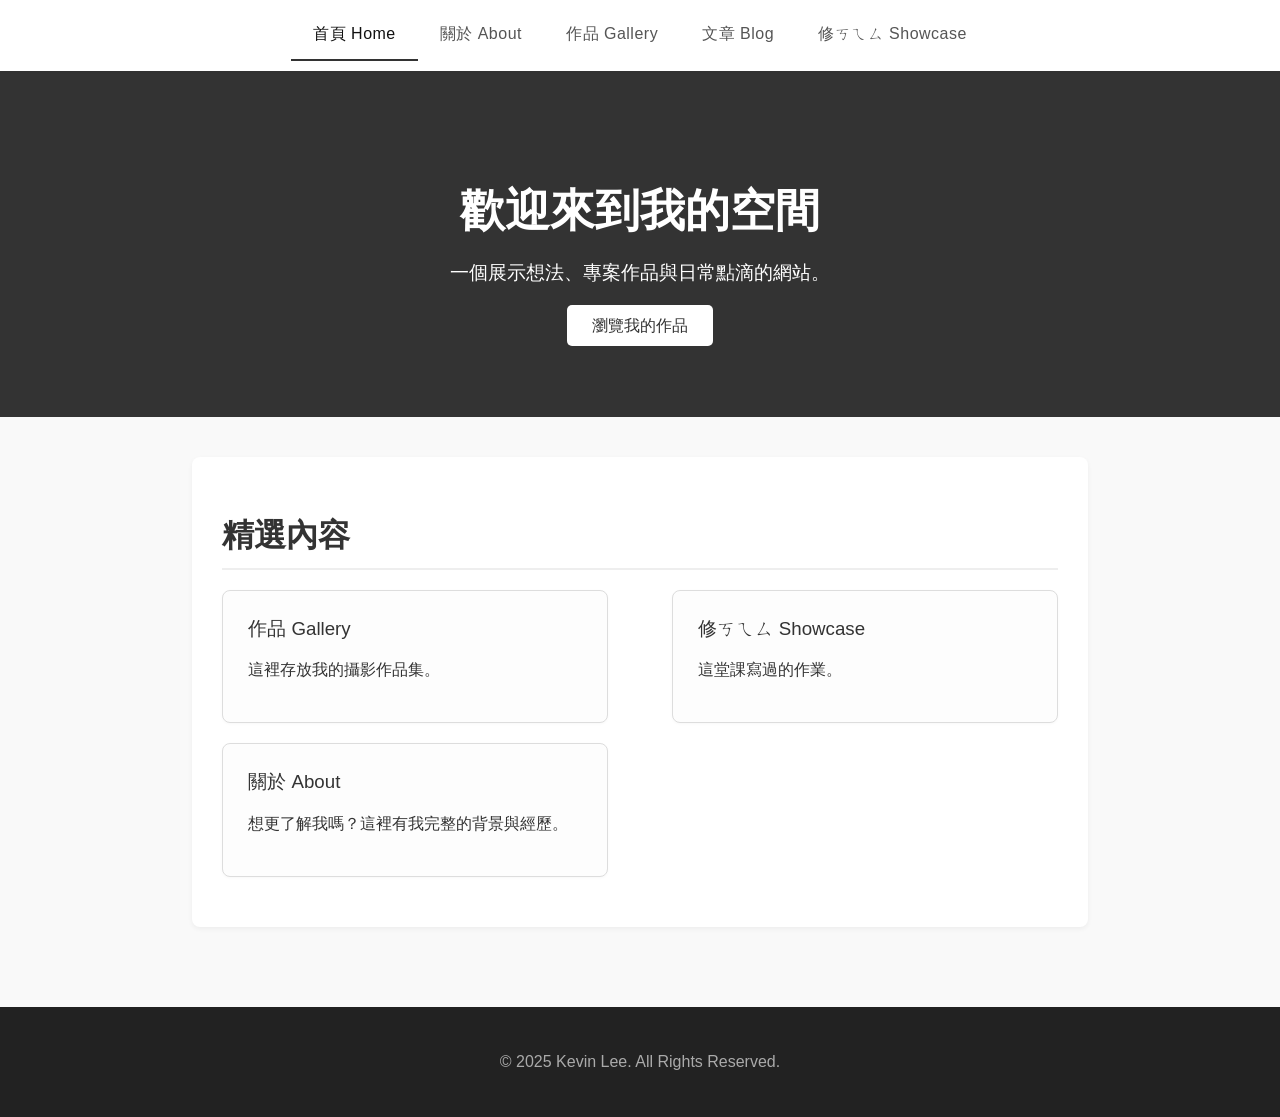
==== index.html @ 18c72140 "first commit" ====
<!DOCTYPE html>
<html lang="zh-Hant">
<head>
    <meta charset="UTF-8">
    <meta name="viewport" content="width=device-width, initial-scale=1.0">
    <title>首頁</title>
    <link rel="stylesheet" href="style.css">
</head>
<body>
    <nav class="navbar">
        <ul class="navbar-nav">
            <li><a class="active" href="index.html">首頁 Home</a></li>
            <li><a href="about.html">關於 About</a></li>
            <li><a href="gallery.html">作品 Gallery</a></li>
            <li><a href="blog.html">文章 Blog</a></li>
            <li><a href="showcase.html">修ㄎㄟㄙ Showcase</a></li>
        </ul>
    </nav>

    <header class="hero">
        <div class="hero-content">
            <h1>歡迎來到我的空間</h1>
            <p>一個展示想法、專案作品與日常點滴的網站。</p>
            <a href="gallery.html" class="cta-button">瀏覽我的作品</a>
        </div>
    </header>

    <main class="main-content">
        <section id="featured-links">
            <h2>精選內容</h2>
            <div class="card-container">
                <div class="card">
                    <h3><a href="gallery.html">作品 Gallery</a></h3>
                    <p>這裡存放我的攝影作品集。</p>
                </div>
                <div class="card">
                    <h3><a href="showcase.html">修ㄎㄟㄙ Showcase</a></h3>
                    <p>這堂課寫過的作業。</p>
                </div>
                <div class="card">
                    <h3><a href="about.html">關於 About</a></h3>
                    <p>想更了解我嗎？這裡有我完整的背景與經歷。</p>
                </div>
            </div>
        </section>
    </main>

    <footer class="site-footer">
        <p>&copy; 2025 Kevin Lee. All Rights Reserved.</p>
    </footer>
</body>
</html>
---- style.css ----
body {
    font-family: 'Noto Sans TC', sans-serif;
    margin: 0;
    background-color: #f9f9f9; 
    color: #333; 
}

.navbar {
    background-color: #ffffff; 
    width: 100%;
    box-shadow: 0 1px 3px rgba(0, 0, 0, 0.05);
    padding: 10px 0; 
    position: sticky; 
    top: 0;
    z-index: 100; 
}

.navbar-nav {
    list-style-type: none; 
    margin: 0;
    padding: 0;
    display: flex;
    justify-content: center; 
}

.navbar-nav li a {
    display: block;
    color: #555; 
    text-align: center;
    padding: 14px 22px; 
    text-decoration: none; 
    font-size: 16px;
    font-weight: 400; 
    letter-spacing: 0.5px; 
    border-bottom: 2px solid transparent;
    transition: color 0.3s ease, border-bottom 0.3s ease;
}

.navbar-nav li a:hover {
    color: #000; 
}

.navbar-nav li a.active {
    color: #111; 
    font-weight: 500; 
    border-bottom: 2px solid #333;
}

@media screen and (max-width: 600px) {
    .navbar-nav {
        flex-direction: column; 
    }
    .navbar-nav li a {
        padding: 12px 0; 
    }
}

.content {
    padding: 20px;
    text-align: center;
    margin-top: 20px;
}

.hero {
    background-color: #333; 
    /* background: url("photos/_IMG5655.JPG"); */
    background-size: cover;
    background-repeat: no-repeat;
    background-position: center;
    color: #ffffff; 
    padding: 80px 20px;
    text-align: center;
}

.hero h1 {
    font-size: 2.8em;
    font-weight: 700;
    margin-bottom: 10px;
}

.hero p {
    font-size: 1.2em;
    font-weight: 400;
    margin-bottom: 30px;
}

.cta-button {
    background-color: #ffffff;
    color: #333;
    padding: 12px 25px;
    text-decoration: none;
    border-radius: 5px;
    font-weight: 500;
    transition: background-color 0.3s ease, color 0.3s ease;
}

.cta-button:hover {
    background-color: #f0f0f0;
}

.main-content {
    max-width: 1000px; 
    margin: 40px auto; 
    padding: 0 20px; 
    display: flex;
    justify-content: center;
    flex-direction: column;
    align-items: center;
}

.main-content section {
    margin-bottom: 40px; 
    background-color: #ffffff;
    padding: 30px;
    border-radius: 8px;
    box-shadow: 0 2px 5px rgba(0,0,0,0.05);
}

.main-content h2 {
    font-size: 2em;
    font-weight: 700;
    border-bottom: 2px solid #eee;
    padding-bottom: 10px;
    margin-bottom: 20px;
}

.card-container {
    display: flex;
    justify-content: space-between; 
    flex-wrap: wrap; 
}

.card {
    background-color: #fdfdfd;
    border: 1px solid #ddd;
    border-radius: 8px;
    padding: 25px;
    width: 40%; 
    box-shadow: 0 1px 3px rgba(0,0,0,0.03);
    margin-bottom: 20px; 
}

.card h3 {
    margin-top: 0;
}

.card h3 a {
    color: #333;
    text-decoration: none;
    font-weight: 500;
}

.card h3 a:hover {
    text-decoration: underline;
}

.site-footer {
    text-align: center;
    padding: 30px 20px;
    background-color: #222;
    color: #aaa;
    margin-top: 40px;
}

@media screen and (max-width: 768px) {
    .card-container {
        flex-direction: column; 
    }
    .card {
        width: 100%; 
        box-sizing: border-box; 
        margin-bottom: 20px;
    }

    .hero h1 {
        font-size: 2.2em;
    }
}

#about-me {
    text-align: left; 
}

.about-grid {
    display: flex;
    gap: 40px; 
    align-items: flex-start; 
}

.about-image {
    flex-shrink: 0; 
    width: 250px; 
    height: 250px; 
    border-radius: 50%; 
    overflow: hidden; 
    border: 5px solid #eee; 
    box-shadow: 0 5px 15px rgba(0,0,0,0.1); 
}

.about-image img {
    width: 100%;
    height: 100%;
    object-fit: cover; 
    display: block; 
}

.about-text {
    flex-grow: 1; 
}

.about-text h3 {
    font-size: 1.8em;
    margin-top: 0;
    margin-bottom: 15px;
    color: #000;
}

.about-text h4 {
    font-size: 1.3em;
    margin-top: 25px;
    margin-bottom: 10px;
    color: #444;
    border-bottom: 1px dashed #eee;
    padding-bottom: 5px;
}

.about-text p {
    line-height: 1.8;
    margin-bottom: 15px;
}

.about-text a {
    color: #007bff; 
    text-decoration: none;
}

.about-text a:hover {
    text-decoration: underline;
}

@media screen and (max-width: 768px) {
    .about-grid {
        flex-direction: column; 
        align-items: center; 
        gap: 30px;
    }

    .about-image {
        width: 200px; 
        height: 200px;
    }

    .about-text {
        text-align: center; 
    }

    .about-text h2,
    .about-text h3,
    .about-text h4 {
        text-align: center; 
    }
}

@media screen and (max-width: 480px) {
    .about-image {
        width: 160px;
        height: 160px;
    }
    .about-text h3 {
        font-size: 1.5em;
    }
    .about-text h4 {
        font-size: 1.1em;
    }
}

.about-left-column {
    display: flex;
    flex-direction: column; 
    align-items: center;    
    width: 250px; 
    flex-shrink: 0; 
}

.about-grid {
    display: flex;
    gap: 40px; 
    align-items: flex-start; 
}

.about-contact {
    width: 100%;
    margin-top: 25px;
    padding-top: 20px;
    border-top: 2px solid #f0f0f0; 
    text-align: center;
}

.about-contact h4 {
    margin: 0 0 15px 0;
    font-size: 1.1em;
    font-weight: 500;
    color: #555;
}

.about-contact ul {
    list-style: none; 
    padding: 0;
    margin: 0;
}

.about-contact li {
    margin-bottom: 10px;
    font-size: 0.95em;
}

.about-contact li a {
    color: #333;
    text-decoration: none;
    transition: color 0.3s;
}

.about-contact li a:hover {
    color: #007bff; 
    text-decoration: underline;
}

@media screen and (max-width: 768px) {
    .about-left-column {
        width: 100%; 
    }

    .about-contact {
        max-width: 300px; 
        margin-left: auto;
        margin-right: auto;
    }

    .about-text {
        text-align: center;
    }
}

#gallery-page {
    max-width: 1200px; 
    margin: 40px auto;
}

#gallery-page h2 {
    text-align: center;
    font-size: 2.2em;
    margin-bottom: 10px;
}

#gallery-page p {
    text-align: center;
    font-size: 1.1em;
    color: #666;
    margin-bottom: 40px;
}

.gallery-grid {
    display: grid;
    grid-template-columns: repeat(auto-fill, minmax(300px, 1fr));
    gap: 20px; 
}

.gallery-item {
    position: relative; 
    overflow: hidden; 
    border-radius: 8px; 
    box-shadow: 0 4px 10px rgba(0,0,0,0.1);
    background-color: #000; 
}

.gallery-item-more {
    position: relative; 
    overflow: hidden; 
    border-radius: 8px; 
    box-shadow: 0 4px 10px rgba(0,0,0,0.1);
    background-color: #000; 
    cursor: pointer;
}

.gallery-item img {
    width: 100%;
    height: 100%; 
    object-fit: cover; 
    display: block; 
    transition: transform 0.4s ease; 
}

.gallery-item-more img {
    width: 100%;
    height: 100%; 
    object-fit: cover; 
    display: block; 
    transition: transform 0.4s ease; 
    filter: blur(10px);
}

.gallery-item .overlay, .gallery-item-more .overlay {
    position: absolute;
    bottom: 0;
    left: 0;
    width: 100%;
    
    color: #ffffff;
    padding: 20px;
    box-sizing: border-box; 

    backdrop-filter: blur(10px);
    -webkit-backdrop-filter: blur(10px); 
    
    background-color: rgba(0, 0, 0, 0.4); 

    opacity: 0; 
    transform: translateY(100%); 
    transition: opacity 0.3s ease-out, transform 0.3s ease-out;
}

.gallery-item:hover .overlay {
    opacity: 1; 
    transform: translateY(0); 
}

.gallery-item-more:hover .overlay {
    opacity: 1; 
    transform: translateY(0); 
    text-decoration: underline;
}

.gallery-item-more .overlay {
    opacity: 1; 
    transform: translateY(0); 
}

.gallery-item:hover img {
    transform: scale(1.1);
}

.overlay-title {
    margin: 0 0 10px 0;
    font-size: 1.3em;
    font-weight: 700;
}

.overlay-meta {
    display: flex;
    flex-wrap: wrap; 
    gap: 15px; 
    font-size: 0.9em;
    font-weight: 500;
    font-family: 'SFMono-Regular', Consolas, 'Courier New', monospace; 
}

.lightbox-overlay {
    position: fixed;
    top: 0;
    left: 0;
    width: 100%;
    height: 100%;
    background: rgba(0, 0, 0, 0.85);
    
    display: flex;
    align-items: center;
    justify-content: center;
    
    z-index: 1000;


    opacity: 0;
    visibility: hidden;
    transition: opacity 0.3s ease, visibility 0.3s ease;
}

.lightbox-overlay.active {
    opacity: 1;
    visibility: visible;
}

.lightbox-image {
    max-width: 90%;
    max-height: 90vh;
    object-fit: contain;
    box-shadow: 0 5px 25px rgba(0,0,0,0.5);
    
    transform: scale(0.95);
    transition: transform 0.3s ease-out;
}

.lightbox-overlay.active .lightbox-image {
    transform: scale(1);
}

.lightbox-close {
    position: absolute;
    top: 20px;
    right: 30px;
    color: #ffffff;
    font-size: 45px;
    font-weight: bold;
    cursor: pointer;
    text-shadow: 0 0 8px rgba(0,0,0,0.7);
    transition: color 0.2s ease;
}

.lightbox-close:hover {
    color: #ccc;
}

.lightbox-counter {
    position: absolute;
    bottom: 20px;
    left: 50%;
    transform: translateX(-50%);
    
    color: #f1f1f1;
    font-size: 1.1em;
    font-weight: 400;
    
    text-shadow: 0 1px 4px rgba(0, 0, 0, 0.7);

    -webkit-user-select: none;
    -moz-user-select: none;
    -ms-user-select: none;
    user-select: none;
}

.gallery-item {
    cursor: pointer;
}

.lightbox-nav {
    position: absolute;
    top: 50%;
    transform: translateY(-50%);
    
    color: rgba(255, 255, 255, 0.7);
    font-size: 40px;
    font-weight: bold;
    cursor: pointer;
    
    padding: 0 20px;

    -webkit-user-select: none;
    -moz-user-select: none;
    -ms-user-select: none;
    user-select: none;
    
    transition: color 0.2s ease;
}

.lightbox-nav:hover {
    color: #ffffff;
}

.lightbox-prev {
    left: 10px;
}

.lightbox-next {
    right: 10px;
}

@media screen and (max-width: 768px) {
    .lightbox-nav {
        font-size: 30px;
        padding: 0 10px;
    }
    .lightbox-prev {
        left: 5px;
    }
    .lightbox-next {
        right: 5px;
    }
}

#blog-page {
    max-width: 900px; 
}

#blog-page h2 {
    text-align: center;
    font-size: 2.2em;
    margin-bottom: 40px;
}

.blog-list-container {
    display: flex;
    flex-direction: column;
    gap: 30px; 
}

@media screen and (max-width: 768px) {
    .lightbox-nav {
        font-size: 30px;
        padding: 0 10px;
    }
    .lightbox-prev {
        left: 5px;
    }
    .lightbox-next {
        right: 5px;
    }
}

@media screen and (max-width: 768px) {
    .lightbox-nav {
        font-size: 30px;
        padding: 0 10px;
    }
    .lightbox-prev {
        left: 5px;
    }
    .lightbox-next {
        right: 5px;
    }
}

#blog-toc,
#full-articles {
    width: 90%; 
}

#blog-toc,
#full-articles {
    margin-top: 0;
    padding: 0;
    background-color: transparent;
    border: none;
    box-shadow: none;
    margin-bottom: 0; 
}

#blog-toc h2 {
    text-align: center;
    font-size: 2.2em;
    border-bottom: 2px solid #eee;
    padding-bottom: 10px;
    margin-bottom: 20px; 
}

.blog-list-container {
    display: flex;
    flex-direction: column;
    gap: 20px; 
}

.blog-post-preview {
    background-color: #ffffff;
    padding: 30px;
    border-radius: 8px;
    box-shadow: 0 2px 5px rgba(0,0,0,0.05);
    border: 1px solid #eee;
    transition: box-shadow 0.3s ease, transform 0.3s ease;
}

.blog-post-preview:hover {
    box-shadow: 0 5px 15px rgba(0,0,0,0.08);
    transform: translateY(-3px); 
}

.blog-post-preview h3 {
    margin-top: 0;
    margin-bottom: 10px;
    font-size: 1.6em;
    font-weight: 700;
}

.blog-post-preview h3 a {
    color: #222;
    text-decoration: none;
}

.blog-post-preview h3 a:hover {
    color: #007bff; 
}

.blog-post-preview .post-excerpt {
    font-size: 1.05em;
    line-height: 1.7;
    color: #555;
    margin-bottom: 0; 
}

.blog-divider {
    border: 0;
    height: 1px;
    background: #e0e0e0;
    margin: 40px 0;
}

.blog-post {
    background-color: #ffffff;
    padding: 30px;
    border-radius: 8px;
    box-shadow: 0 2px 5px rgba(0,0,0,0.05);
    border: 1px solid #eee;
    margin-bottom: 30px; 
    scroll-margin-top: 80px; 
}

.blog-post h3 {
    margin-top: 0;
    margin-bottom: 20px;
    font-size: 1.8em;
    font-weight: 700;
    /* color: #222; */
}

.blog-post h4 {
    font-size: 1.4em;
    font-weight: 700;
    color: #444;
    margin-top: 25px;
    margin-bottom: 10px;
}

.blog-post p {
    font-size: 1.05em;
    line-height: 1.8;
    color: #444;
    margin-bottom: 15px;
}

.blog-post ul {
    line-height: 1.8;
    padding-left: 30px; 
}

.blog-post code {
    font-family: Consolas, 'Courier New', monospace;
    background-color: #f4f4f4;
    padding: 2px 6px;
    border-radius: 4px;
    font-size: 0.9em;
}

.blog-canvas {
    width: 100%; 
    height: 350px;
    background-color: #fdfdfd;
    border: 1px solid #ddd;
    border-radius: 8px;
    margin-top: 15px;
}

.blog-image-map {
    width: 400px; 
    height: auto; 
    border-radius: 8px;
    border: 1px solid #ddd;
    margin-top: 15px;
}

.back-to-top {
    display: inline-block;
    margin-top: 20px;
    font-size: 0.95em;
    font-weight: 500;
    color: #007bff;
    text-decoration: none;
}

.back-to-top:hover {
    text-decoration: underline;
}

table {
    border-collapse: collapse;
    width: 300px;
}

.b {
    background-color: #2181ff;
    color: white;
}

td {
    padding: 10px;
    text-align: center;
    border: 1px solid black;
}

.red, .green, .blue, .oran {
    border-radius: 0;
    border: 1px solid black;
    width: 3rem;
    height: 2rem;
}

.red {
    background-color: #ffc5c8;
}

.green {
    background-color: #c7ffc5;
}

.blue {
    background-color: #c5e0ff;
}

.oran {
    background-color: #ffd7c5;
}

.a {
    background-color: white;
}
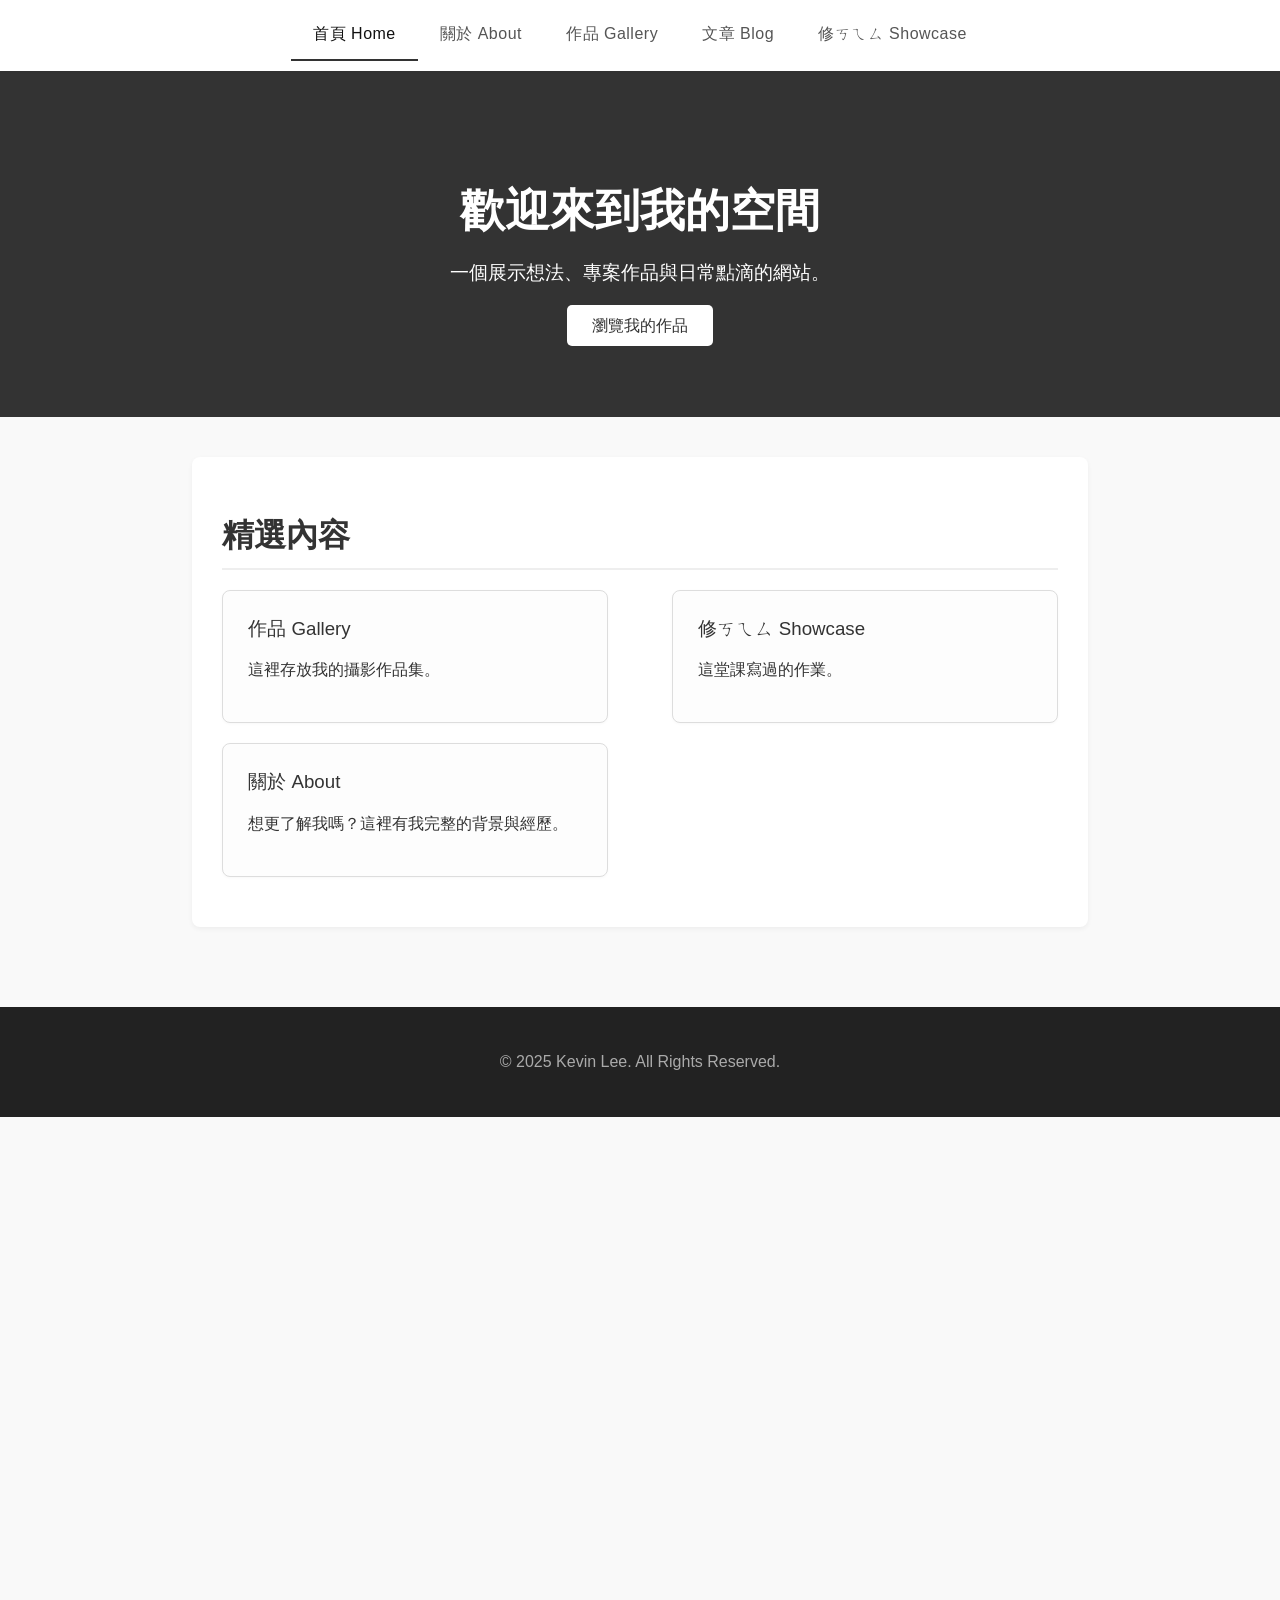
==== commit 479e8993: "preload img" ====
--- a/index.html
+++ b/index.html
@@ -16,6 +16,20 @@
             <li><a href="showcase.html">修ㄎㄟㄙ Showcase</a></li>
         </ul>
     </nav>
+    
+    <div class="pre-load" style="width: 0; height: 0; opacity: 0;">
+        <img src="photos/0.webp">
+        <img src="photos/1.webp">
+        <img src="photos/2.webp">
+        <img src="photos/3.webp">
+        <img src="photos/4.webp">
+        <img src="photos/5.webp">
+        <img src="photos/6.webp">
+        <img src="photos/7.webp">
+        <img src="photos/8.webp">
+        <img src="photos/9.webp">
+        <img src="photos/10.webp">
+    </div>
 
     <header class="hero">
         <div class="hero-content">
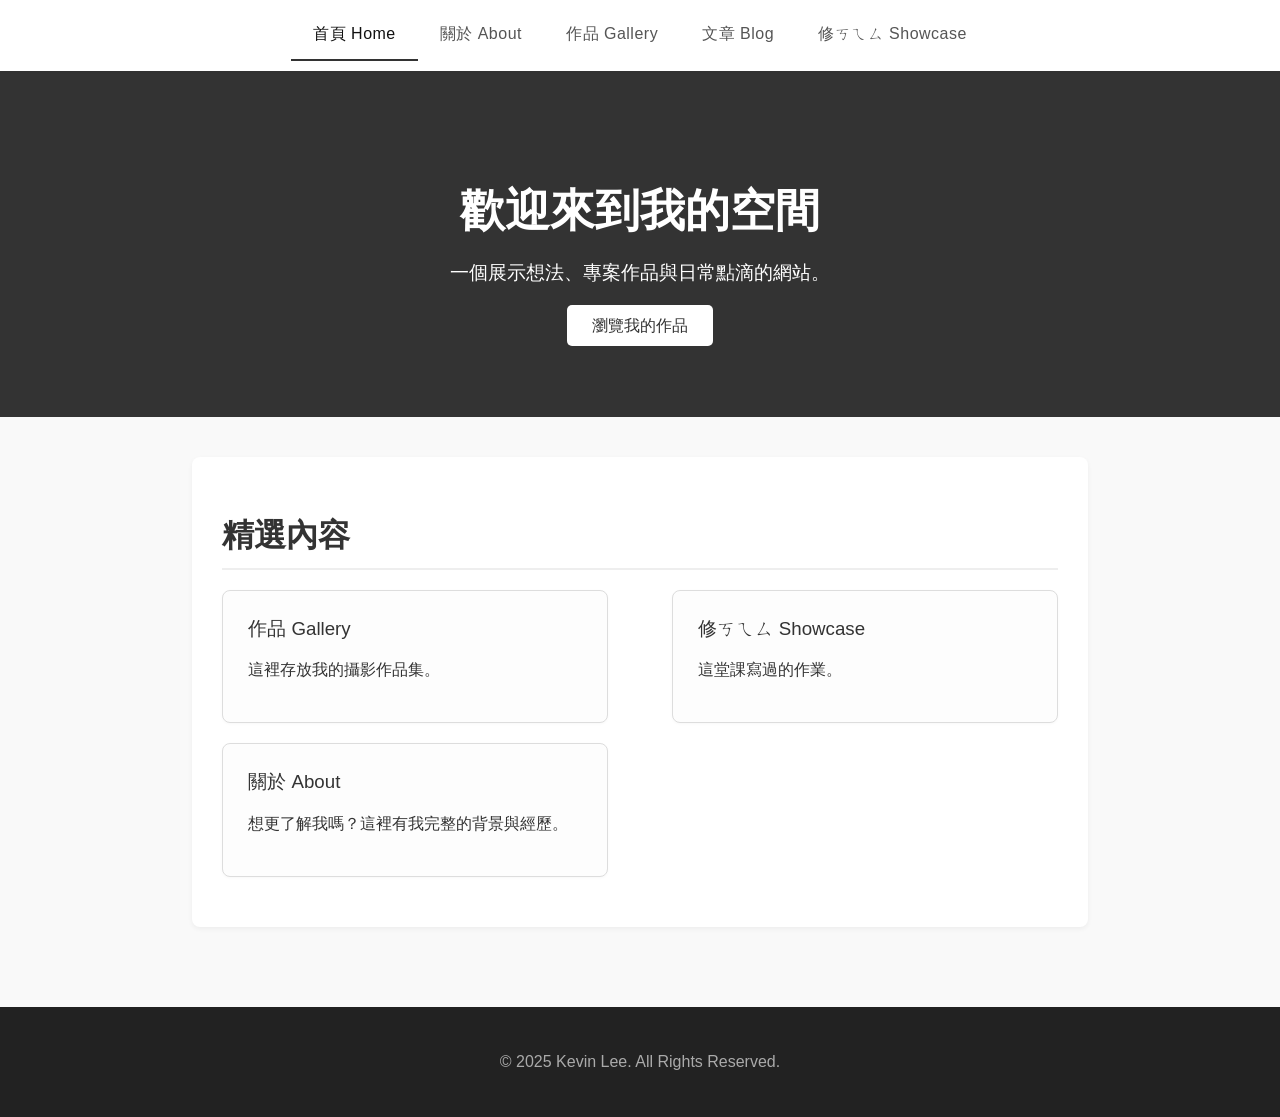
==== commit 84ad6ffa: "fix" ====
--- a/index.html
+++ b/index.html
@@ -17,7 +17,7 @@
         </ul>
     </nav>
     
-    <div class="pre-load" style="width: 0; height: 0; opacity: 0;">
+    <div class="pre-load">
         <img src="photos/0.webp">
         <img src="photos/1.webp">
         <img src="photos/2.webp">
--- a/style.css
+++ b/style.css
@@ -3,6 +3,12 @@
     margin: 0;
     background-color: #f9f9f9; 
     color: #333; 
+}
+
+.pre-load, .pre-load img {
+    width: 0;
+    height: 0;
+    opacity: 0;
 }
 
 .navbar {
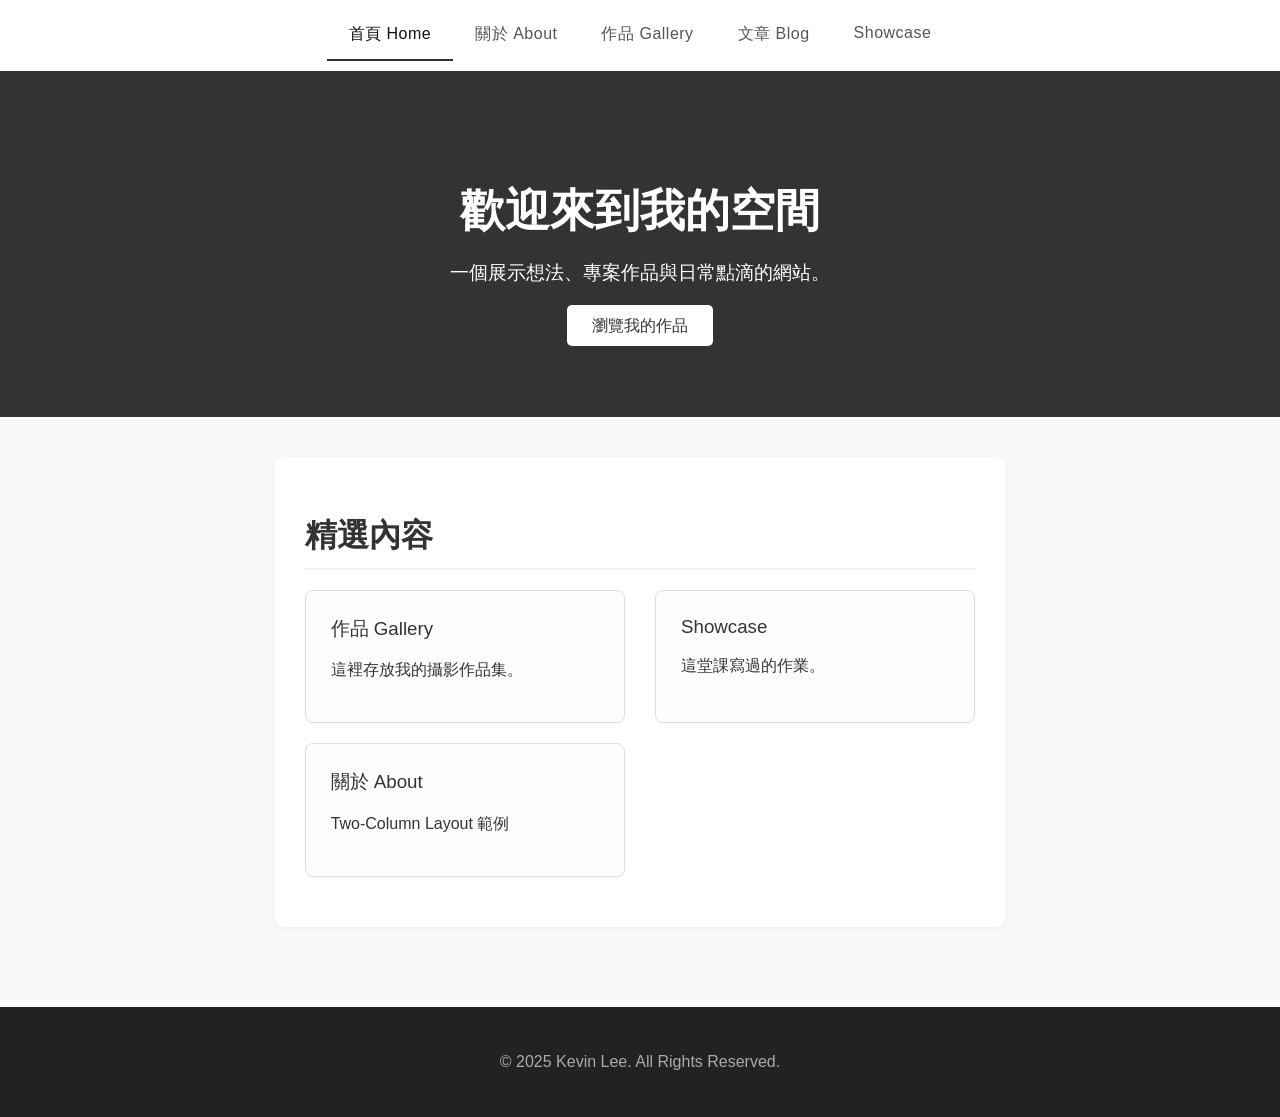
==== commit a1a75773: "Refactor showcase and lightbox functionality; update text and styles - Updated text in index.html an" ====
--- a/index.html
+++ b/index.html
@@ -1,11 +1,13 @@
 <!DOCTYPE html>
 <html lang="zh-Hant">
+
 <head>
     <meta charset="UTF-8">
     <meta name="viewport" content="width=device-width, initial-scale=1.0">
     <title>首頁</title>
     <link rel="stylesheet" href="style.css">
 </head>
+
 <body>
     <nav class="navbar">
         <ul class="navbar-nav">
@@ -13,23 +15,9 @@
             <li><a href="about.html">關於 About</a></li>
             <li><a href="gallery.html">作品 Gallery</a></li>
             <li><a href="blog.html">文章 Blog</a></li>
-            <li><a href="showcase.html">修ㄎㄟㄙ Showcase</a></li>
+            <li><a href="showcase.html">Showcase</a></li>
         </ul>
     </nav>
-    
-    <div class="pre-load">
-        <img src="photos/0.webp">
-        <img src="photos/1.webp">
-        <img src="photos/2.webp">
-        <img src="photos/3.webp">
-        <img src="photos/4.webp">
-        <img src="photos/5.webp">
-        <img src="photos/6.webp">
-        <img src="photos/7.webp">
-        <img src="photos/8.webp">
-        <img src="photos/9.webp">
-        <img src="photos/10.webp">
-    </div>
 
     <header class="hero">
         <div class="hero-content">
@@ -48,12 +36,12 @@
                     <p>這裡存放我的攝影作品集。</p>
                 </div>
                 <div class="card">
-                    <h3><a href="showcase.html">修ㄎㄟㄙ Showcase</a></h3>
+                    <h3><a href="showcase.html">Showcase</a></h3>
                     <p>這堂課寫過的作業。</p>
                 </div>
                 <div class="card">
                     <h3><a href="about.html">關於 About</a></h3>
-                    <p>想更了解我嗎？這裡有我完整的背景與經歷。</p>
+                    <p>Two-Column Layout 範例</p>
                 </div>
             </div>
         </section>
@@ -63,4 +51,5 @@
         <p>&copy; 2025 Kevin Lee. All Rights Reserved.</p>
     </footer>
 </body>
+
 </html>
--- a/style.css
+++ b/style.css
@@ -1,63 +1,58 @@
 body {
     font-family: 'Noto Sans TC', sans-serif;
     margin: 0;
-    background-color: #f9f9f9; 
-    color: #333; 
-}
-
-.pre-load, .pre-load img {
-    width: 0;
-    height: 0;
-    opacity: 0;
+    background-color: #f9f9f9;
+    color: #333;
 }
 
 .navbar {
-    background-color: #ffffff; 
+    background-color: #ffffff;
     width: 100%;
     box-shadow: 0 1px 3px rgba(0, 0, 0, 0.05);
-    padding: 10px 0; 
-    position: sticky; 
+    padding: 10px 0;
+    position: sticky;
     top: 0;
-    z-index: 100; 
+    z-index: 100;
 }
 
 .navbar-nav {
-    list-style-type: none; 
+    list-style-type: none;
     margin: 0;
     padding: 0;
     display: flex;
-    justify-content: center; 
+    justify-content: center;
 }
 
 .navbar-nav li a {
     display: block;
-    color: #555; 
-    text-align: center;
-    padding: 14px 22px; 
-    text-decoration: none; 
+    color: #555;
+    text-align: center;
+    padding: 14px 22px;
+    text-decoration: none;
     font-size: 16px;
-    font-weight: 400; 
-    letter-spacing: 0.5px; 
+    font-weight: 400;
+    letter-spacing: 0.5px;
     border-bottom: 2px solid transparent;
     transition: color 0.3s ease, border-bottom 0.3s ease;
 }
 
 .navbar-nav li a:hover {
-    color: #000; 
+    color: #000;
 }
 
 .navbar-nav li a.active {
-    color: #111; 
-    font-weight: 500; 
+    color: #111;
+    font-weight: 500;
     border-bottom: 2px solid #333;
 }
 
 @media screen and (max-width: 600px) {
     .navbar-nav {
-        flex-direction: column; 
-    }
+        flex-direction: column;
+    }
+
     .navbar-nav li a {
-        padding: 12px 0; 
+        padding: 12px 0;
     }
 }
 
@@ -68,12 +63,12 @@
 }
 
 .hero {
-    background-color: #333; 
+    background-color: #333;
     /* background: url("photos/_IMG5655.JPG"); */
     background-size: cover;
     background-repeat: no-repeat;
     background-position: center;
-    color: #ffffff; 
+    color: #ffffff;
     padding: 80px 20px;
     text-align: center;
 }
@@ -105,9 +100,9 @@
 }
 
 .main-content {
-    max-width: 1000px; 
-    margin: 40px auto; 
-    padding: 0 20px; 
+    max-width: 1000px;
+    margin: 40px auto;
+    padding: 0 20px;
     display: flex;
     justify-content: center;
     flex-direction: column;
@@ -115,11 +110,11 @@
 }
 
 .main-content section {
-    margin-bottom: 40px; 
+    margin-bottom: 40px;
     background-color: #ffffff;
     padding: 30px;
     border-radius: 8px;
-    box-shadow: 0 2px 5px rgba(0,0,0,0.05);
+    box-shadow: 0 2px 5px rgba(0, 0, 0, 0.05);
 }
 
 .main-content h2 {
@@ -132,8 +127,8 @@
 
 .card-container {
     display: flex;
-    justify-content: space-between; 
-    flex-wrap: wrap; 
+    justify-content: space-between;
+    flex-wrap: wrap;
 }
 
 .card {
@@ -141,9 +136,9 @@
     border: 1px solid #ddd;
     border-radius: 8px;
     padding: 25px;
-    width: 40%; 
-    box-shadow: 0 1px 3px rgba(0,0,0,0.03);
-    margin-bottom: 20px; 
+    width: 40%;
+    box-shadow: 0 1px 3px rgba(0, 0, 0, 0.03);
+    margin-bottom: 20px;
 }
 
 .card h3 {
@@ -170,11 +165,12 @@
 
 @media screen and (max-width: 768px) {
     .card-container {
-        flex-direction: column; 
-    }
+        flex-direction: column;
+    }
+
     .card {
-        width: 100%; 
-        box-sizing: border-box; 
+        width: 100%;
+        box-sizing: border-box;
         margin-bottom: 20px;
     }
 
@@ -183,35 +179,50 @@
     }
 }
 
+.change {
+    background-color: #3a3a3a;
+    border-radius: 0.5rem;
+    border: 0;
+    color: white;
+    padding: 1rem 2rem;
+    margin-right: 0.5rem;
+}
+
+button:hover {
+    cursor: pointer;
+    transform: scale(1.05);
+    transition: all 0.3s ease-in-out;
+}
+
 #about-me {
-    text-align: left; 
+    text-align: left;
 }
 
 .about-grid {
     display: flex;
-    gap: 40px; 
-    align-items: flex-start; 
+    gap: 40px;
+    align-items: flex-start;
 }
 
 .about-image {
-    flex-shrink: 0; 
-    width: 250px; 
-    height: 250px; 
-    border-radius: 50%; 
-    overflow: hidden; 
-    border: 5px solid #eee; 
-    box-shadow: 0 5px 15px rgba(0,0,0,0.1); 
+    flex-shrink: 0;
+    width: 250px;
+    height: 250px;
+    border-radius: 50%;
+    overflow: hidden;
+    border: 5px solid #eee;
+    box-shadow: 0 5px 15px rgba(0, 0, 0, 0.1);
 }
 
 .about-image img {
     width: 100%;
     height: 100%;
-    object-fit: cover; 
-    display: block; 
+    object-fit: cover;
+    display: block;
 }
 
 .about-text {
-    flex-grow: 1; 
+    flex-grow: 1;
 }
 
 .about-text h3 {
@@ -236,7 +247,7 @@
 }
 
 .about-text a {
-    color: #007bff; 
+    color: #007bff;
     text-decoration: none;
 }
 
@@ -246,24 +257,24 @@
 
 @media screen and (max-width: 768px) {
     .about-grid {
-        flex-direction: column; 
-        align-items: center; 
+        flex-direction: column;
+        align-items: center;
         gap: 30px;
     }
 
     .about-image {
-        width: 200px; 
+        width: 200px;
         height: 200px;
     }
 
     .about-text {
-        text-align: center; 
+        text-align: center;
     }
 
     .about-text h2,
     .about-text h3,
     .about-text h4 {
-        text-align: center; 
+        text-align: center;
     }
 }
 
@@ -272,9 +283,11 @@
         width: 160px;
         height: 160px;
     }
+
     .about-text h3 {
         font-size: 1.5em;
     }
+
     .about-text h4 {
         font-size: 1.1em;
     }
@@ -282,23 +295,23 @@
 
 .about-left-column {
     display: flex;
-    flex-direction: column; 
-    align-items: center;    
-    width: 250px; 
-    flex-shrink: 0; 
+    flex-direction: column;
+    align-items: center;
+    width: 250px;
+    flex-shrink: 0;
 }
 
 .about-grid {
     display: flex;
-    gap: 40px; 
-    align-items: flex-start; 
+    gap: 40px;
+    align-items: flex-start;
 }
 
 .about-contact {
     width: 100%;
     margin-top: 25px;
     padding-top: 20px;
-    border-top: 2px solid #f0f0f0; 
+    border-top: 2px solid #f0f0f0;
     text-align: center;
 }
 
@@ -310,7 +323,7 @@
 }
 
 .about-contact ul {
-    list-style: none; 
+    list-style: none;
     padding: 0;
     margin: 0;
 }
@@ -327,17 +340,17 @@
 }
 
 .about-contact li a:hover {
-    color: #007bff; 
+    color: #007bff;
     text-decoration: underline;
 }
 
 @media screen and (max-width: 768px) {
     .about-left-column {
-        width: 100%; 
+        width: 100%;
     }
 
     .about-contact {
-        max-width: 300px; 
+        max-width: 300px;
         margin-left: auto;
         margin-right: auto;
     }
@@ -348,7 +361,7 @@
 }
 
 #gallery-page {
-    max-width: 1200px; 
+    max-width: 1200px;
     margin: 40px auto;
 }
 
@@ -368,77 +381,78 @@
 .gallery-grid {
     display: grid;
     grid-template-columns: repeat(auto-fill, minmax(300px, 1fr));
-    gap: 20px; 
+    gap: 20px;
 }
 
 .gallery-item {
-    position: relative; 
-    overflow: hidden; 
-    border-radius: 8px; 
-    box-shadow: 0 4px 10px rgba(0,0,0,0.1);
-    background-color: #000; 
+    position: relative;
+    overflow: hidden;
+    border-radius: 8px;
+    box-shadow: 0 4px 10px rgba(0, 0, 0, 0.1);
+    background-color: #000;
 }
 
 .gallery-item-more {
-    position: relative; 
-    overflow: hidden; 
-    border-radius: 8px; 
-    box-shadow: 0 4px 10px rgba(0,0,0,0.1);
-    background-color: #000; 
+    position: relative;
+    overflow: hidden;
+    border-radius: 8px;
+    box-shadow: 0 4px 10px rgba(0, 0, 0, 0.1);
+    background-color: #000;
     cursor: pointer;
 }
 
 .gallery-item img {
     width: 100%;
-    height: 100%; 
-    object-fit: cover; 
-    display: block; 
-    transition: transform 0.4s ease; 
+    height: 100%;
+    object-fit: cover;
+    display: block;
+    transition: transform 0.4s ease;
 }
 
 .gallery-item-more img {
     width: 100%;
-    height: 100%; 
-    object-fit: cover; 
-    display: block; 
-    transition: transform 0.4s ease; 
+    height: 100%;
+    object-fit: cover;
+    display: block;
+    transition: transform 0.4s ease;
     filter: blur(10px);
 }
 
-.gallery-item .overlay, .gallery-item-more .overlay {
+.gallery-item .overlay,
+.gallery-item-more .overlay {
     position: absolute;
     bottom: 0;
     left: 0;
     width: 100%;
-    
+
     color: #ffffff;
     padding: 20px;
-    box-sizing: border-box; 
+    box-sizing: border-box;
 
     backdrop-filter: blur(10px);
-    -webkit-backdrop-filter: blur(10px); 
-    
-    background-color: rgba(0, 0, 0, 0.4); 
-
-    opacity: 0; 
-    transform: translateY(100%); 
+    -webkit-backdrop-filter: blur(10px);
+
+    background-color: rgba(0, 0, 0, 0.4);
+
+    opacity: 0;
+    transform: translateY(100%);
     transition: opacity 0.3s ease-out, transform 0.3s ease-out;
 }
 
 .gallery-item:hover .overlay {
-    opacity: 1; 
-    transform: translateY(0); 
+    opacity: 1;
+    transform: translateY(0);
 }
 
 .gallery-item-more:hover .overlay {
-    opacity: 1; 
-    transform: translateY(0); 
+    opacity: 1;
+    transform: translateY(0);
     text-decoration: underline;
 }
 
 .gallery-item-more .overlay {
-    opacity: 1; 
-    transform: translateY(0); 
+    opacity: 1;
+    transform: translateY(0);
 }
 
 .gallery-item:hover img {
@@ -453,11 +467,11 @@
 
 .overlay-meta {
     display: flex;
-    flex-wrap: wrap; 
-    gap: 15px; 
+    flex-wrap: wrap;
+    gap: 15px;
     font-size: 0.9em;
     font-weight: 500;
-    font-family: 'SFMono-Regular', Consolas, 'Courier New', monospace; 
+    font-family: 'SFMono-Regular', Consolas, 'Courier New', monospace;
 }
 
 .lightbox-overlay {
@@ -467,11 +481,11 @@
     width: 100%;
     height: 100%;
     background: rgba(0, 0, 0, 0.85);
-    
+
     display: flex;
     align-items: center;
     justify-content: center;
-    
+
     z-index: 1000;
 
 
@@ -489,10 +503,10 @@
     max-width: 90%;
     max-height: 90vh;
     object-fit: contain;
-    box-shadow: 0 5px 25px rgba(0,0,0,0.5);
-    
+    box-shadow: 0 5px 25px rgba(0, 0, 0, 0.5);
+
     transform: scale(0.95);
-    transition: transform 0.3s ease-out;
+    transition: all 0.3s ease-in-out;
 }
 
 .lightbox-overlay.active .lightbox-image {
@@ -507,7 +521,7 @@
     font-size: 45px;
     font-weight: bold;
     cursor: pointer;
-    text-shadow: 0 0 8px rgba(0,0,0,0.7);
+    text-shadow: 0 0 8px rgba(0, 0, 0, 0.7);
     transition: color 0.2s ease;
 }
 
@@ -520,11 +534,11 @@
     bottom: 20px;
     left: 50%;
     transform: translateX(-50%);
-    
+
     color: #f1f1f1;
     font-size: 1.1em;
     font-weight: 400;
-    
+
     text-shadow: 0 1px 4px rgba(0, 0, 0, 0.7);
 
     -webkit-user-select: none;
@@ -541,19 +555,19 @@
     position: absolute;
     top: 50%;
     transform: translateY(-50%);
-    
+
     color: rgba(255, 255, 255, 0.7);
     font-size: 40px;
     font-weight: bold;
     cursor: pointer;
-    
+
     padding: 0 20px;
 
     -webkit-user-select: none;
     -moz-user-select: none;
     -ms-user-select: none;
     user-select: none;
-    
+
     transition: color 0.2s ease;
 }
 
@@ -574,16 +588,18 @@
         font-size: 30px;
         padding: 0 10px;
     }
+
     .lightbox-prev {
         left: 5px;
     }
+
     .lightbox-next {
         right: 5px;
     }
 }
 
 #blog-page {
-    max-width: 900px; 
+    max-width: 900px;
 }
 
 #blog-page h2 {
@@ -595,7 +611,7 @@
 .blog-list-container {
     display: flex;
     flex-direction: column;
-    gap: 30px; 
+    gap: 30px;
 }
 
 @media screen and (max-width: 768px) {
@@ -603,9 +619,11 @@
         font-size: 30px;
         padding: 0 10px;
     }
+
     .lightbox-prev {
         left: 5px;
     }
+
     .lightbox-next {
         right: 5px;
     }
@@ -616,9 +634,11 @@
         font-size: 30px;
         padding: 0 10px;
     }
+
     .lightbox-prev {
         left: 5px;
     }
+
     .lightbox-next {
         right: 5px;
     }
@@ -626,7 +646,7 @@
 
 #blog-toc,
 #full-articles {
-    width: 90%; 
+    width: 90%;
 }
 
 #blog-toc,
@@ -636,7 +656,7 @@
     background-color: transparent;
     border: none;
     box-shadow: none;
-    margin-bottom: 0; 
+    margin-bottom: 0;
 }
 
 #blog-toc h2 {
@@ -644,27 +664,27 @@
     font-size: 2.2em;
     border-bottom: 2px solid #eee;
     padding-bottom: 10px;
-    margin-bottom: 20px; 
+    margin-bottom: 20px;
 }
 
 .blog-list-container {
     display: flex;
     flex-direction: column;
-    gap: 20px; 
+    gap: 20px;
 }
 
 .blog-post-preview {
     background-color: #ffffff;
     padding: 30px;
     border-radius: 8px;
-    box-shadow: 0 2px 5px rgba(0,0,0,0.05);
+    box-shadow: 0 2px 5px rgba(0, 0, 0, 0.05);
     border: 1px solid #eee;
     transition: box-shadow 0.3s ease, transform 0.3s ease;
 }
 
 .blog-post-preview:hover {
-    box-shadow: 0 5px 15px rgba(0,0,0,0.08);
-    transform: translateY(-3px); 
+    box-shadow: 0 5px 15px rgba(0, 0, 0, 0.08);
+    transform: translateY(-3px);
 }
 
 .blog-post-preview h3 {
@@ -680,14 +700,14 @@
 }
 
 .blog-post-preview h3 a:hover {
-    color: #007bff; 
+    color: #007bff;
 }
 
 .blog-post-preview .post-excerpt {
     font-size: 1.05em;
     line-height: 1.7;
     color: #555;
-    margin-bottom: 0; 
+    margin-bottom: 0;
 }
 
 .blog-divider {
@@ -701,10 +721,10 @@
     background-color: #ffffff;
     padding: 30px;
     border-radius: 8px;
-    box-shadow: 0 2px 5px rgba(0,0,0,0.05);
+    box-shadow: 0 2px 5px rgba(0, 0, 0, 0.05);
     border: 1px solid #eee;
-    margin-bottom: 30px; 
-    scroll-margin-top: 80px; 
+    margin-bottom: 30px;
+    scroll-margin-top: 80px;
 }
 
 .blog-post h3 {
@@ -732,7 +752,7 @@
 
 .blog-post ul {
     line-height: 1.8;
-    padding-left: 30px; 
+    padding-left: 30px;
 }
 
 .blog-post code {
@@ -744,7 +764,7 @@
 }
 
 .blog-canvas {
-    width: 100%; 
+    width: 100%;
     height: 350px;
     background-color: #fdfdfd;
     border: 1px solid #ddd;
@@ -752,12 +772,22 @@
     margin-top: 15px;
 }
 
+#nightCanvas:hover {
+    cursor: pointer;
+}
+
 .blog-image-map {
-    width: 400px; 
-    height: auto; 
+    width: 400px;
+    height: auto;
     border-radius: 8px;
     border: 1px solid #ddd;
     margin-top: 15px;
+    transition: all 0.5s ease;
+}
+
+.blog-image-map:hover {
+    transform: scale(1.01);
+    transition: all 0.5s ease;
 }
 
 .back-to-top {
@@ -776,20 +806,27 @@
 table {
     border-collapse: collapse;
     width: 300px;
+    transition: all 0.3s ease;
 }
 
 .b {
-    background-color: #2181ff;
+    background-color: #353535;
     color: white;
 }
 
 td {
-    padding: 10px;
-    text-align: center;
-    border: 1px solid black;
-}
-
-.red, .green, .blue, .oran {
+    padding: 20px;
+    text-align: center;
+    --simulated-border-width: 1px;
+    border: none;
+    box-shadow: inset 0 0 0 var(--simulated-border-width) black;
+    transition: all 0.3s ease;
+}
+
+.red,
+.green,
+.blue,
+.oran {
     border-radius: 0;
     border: 1px solid black;
     width: 3rem;
